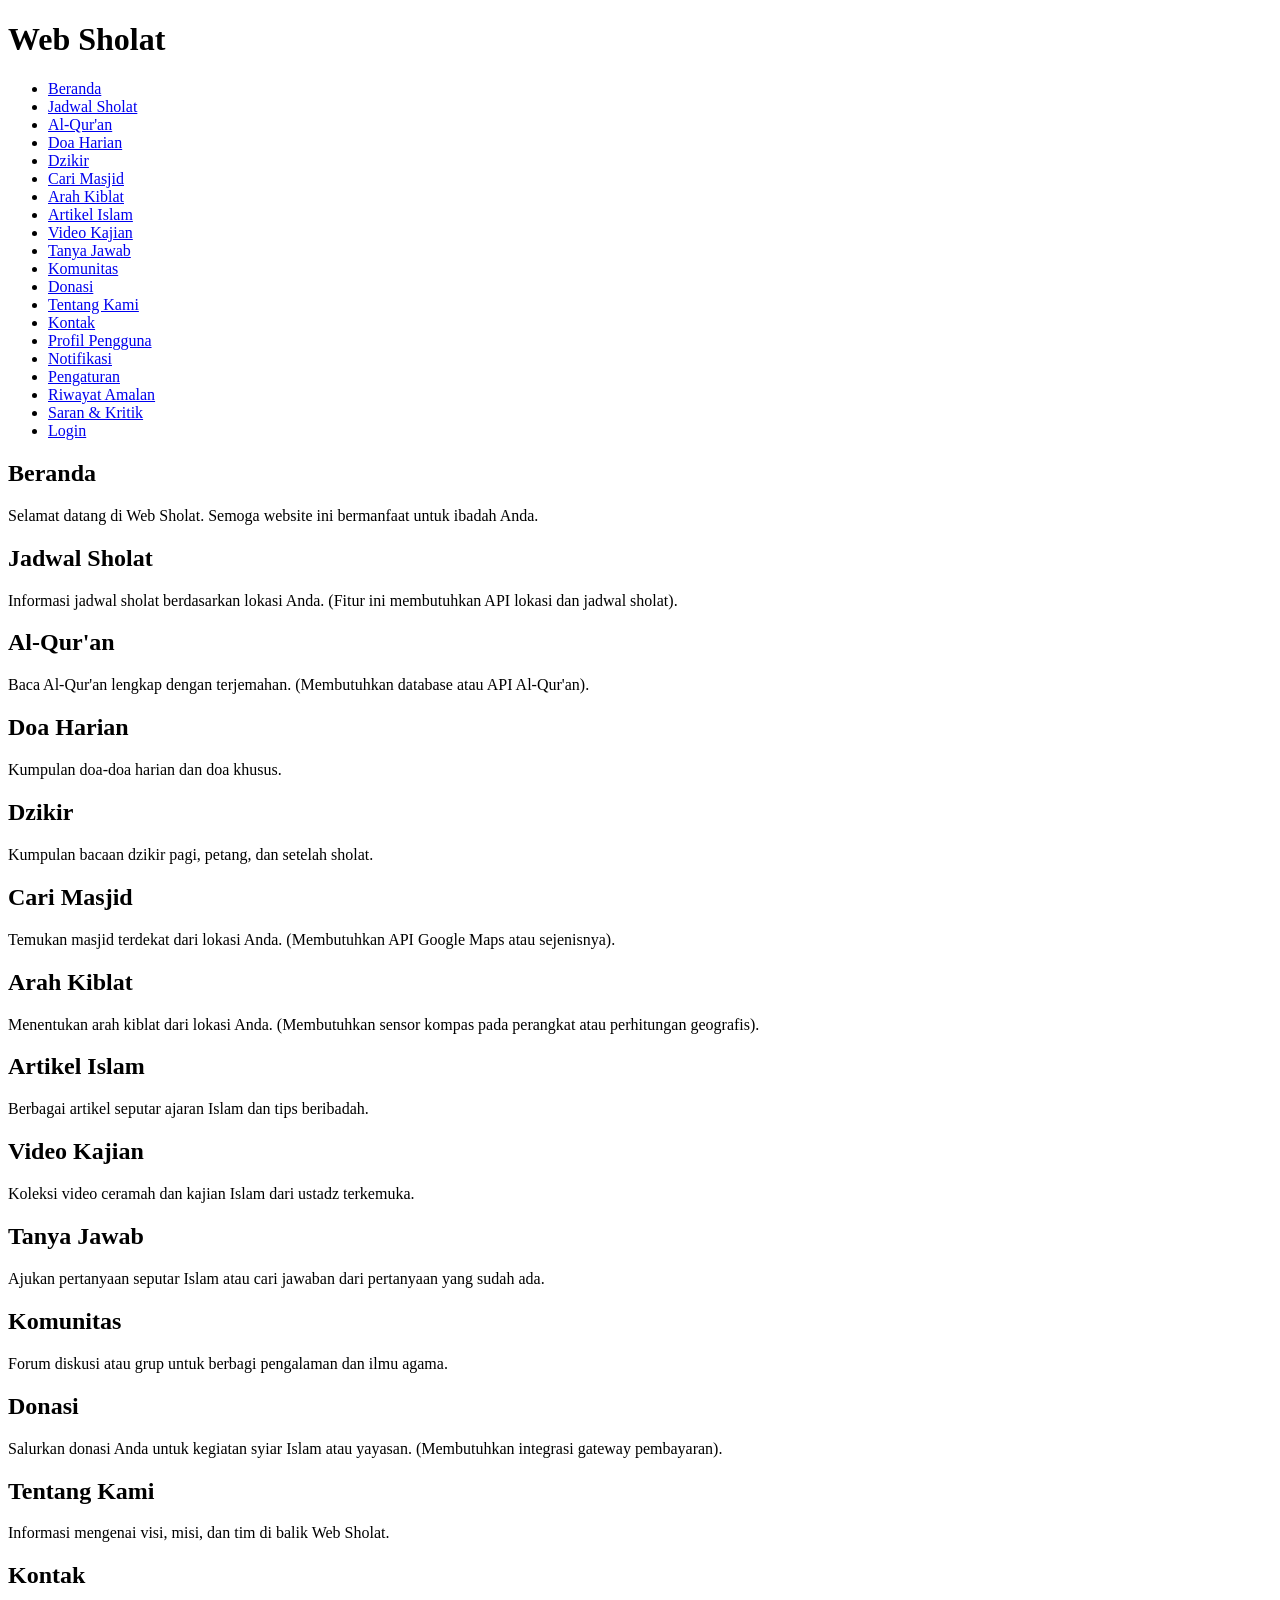
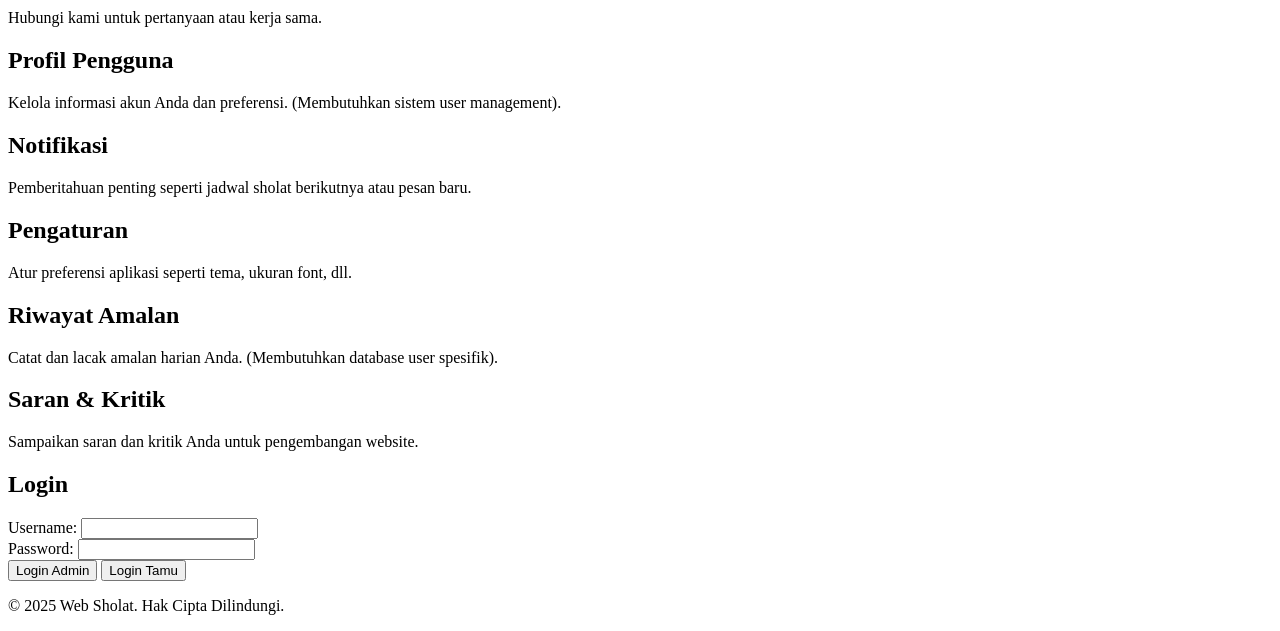
==== index.html @ 11f08c93 "Update index.html" ====
<!DOCTYPE html>
<html lang="id">
<head>
    <meta charset="UTF-8">
    <meta name="viewport" content="width=device-width, initial-scale=1.0">
    <title>Web Sholat - Utama</title>
    <link rel="stylesheet" href="style.css">
</head>
<body>
    <header>
        <h1>Web Sholat</h1>
        <nav>
            <ul>
                <li><a href="#home">Beranda</a></li>
                <li><a href="#jadwal">Jadwal Sholat</a></li>
                <li><a href="#quran">Al-Qur'an</a></li>
                <li><a href="#doa">Doa Harian</a></li>
                <li><a href="#dzikir">Dzikir</a></li>
                <li><a href="#lokasi">Cari Masjid</a></li>
                <li><a href="#kiblat">Arah Kiblat</a></li>
                <li><a href="#artikel">Artikel Islam</a></li>
                <li><a href="#kajian">Video Kajian</a></li>
                <li><a href="#tanya-jawab">Tanya Jawab</a></li>
                <li><a href="#komunitas">Komunitas</a></li>
                <li><a href="#donasi">Donasi</a></li>
                <li><a href="#about">Tentang Kami</a></li>
                <li><a href="#kontak">Kontak</a></li>
                <li><a href="#profil">Profil Pengguna</a></li>
                <li><a href="#notifikasi">Notifikasi</a></li>
                <li><a href="#pengaturan">Pengaturan</a></li>
                <li><a href="#riwayat">Riwayat Amalan</a></li>
                <li><a href="#saran">Saran & Kritik</a></li>
                <li><a href="#login-section">Login</a></li>
            </ul>
        </nav>
    </header>

    <main>
        <section id="home" class="feature-section">
            <h2>Beranda</h2>
            <p>Selamat datang di Web Sholat. Semoga website ini bermanfaat untuk ibadah Anda.</p>
        </section>

        <section id="jadwal" class="feature-section">
            <h2>Jadwal Sholat</h2>
            <p>Informasi jadwal sholat berdasarkan lokasi Anda. (Fitur ini membutuhkan API lokasi dan jadwal sholat).</p>
        </section>

        <section id="quran" class="feature-section">
            <h2>Al-Qur'an</h2>
            <p>Baca Al-Qur'an lengkap dengan terjemahan. (Membutuhkan database atau API Al-Qur'an).</p>
        </section>

        <section id="doa" class="feature-section">
            <h2>Doa Harian</h2>
            <p>Kumpulan doa-doa harian dan doa khusus.</p>
        </section>

        <section id="dzikir" class="feature-section">
            <h2>Dzikir</h2>
            <p>Kumpulan bacaan dzikir pagi, petang, dan setelah sholat.</p>
        </section>

        <section id="lokasi" class="feature-section">
            <h2>Cari Masjid</h2>
            <p>Temukan masjid terdekat dari lokasi Anda. (Membutuhkan API Google Maps atau sejenisnya).</p>
        </section>

        <section id="kiblat" class="feature-section">
            <h2>Arah Kiblat</h2>
            <p>Menentukan arah kiblat dari lokasi Anda. (Membutuhkan sensor kompas pada perangkat atau perhitungan geografis).</p>
        </section>

        <section id="artikel" class="feature-section">
            <h2>Artikel Islam</h2>
            <p>Berbagai artikel seputar ajaran Islam dan tips beribadah.</p>
        </section>

        <section id="kajian" class="feature-section">
            <h2>Video Kajian</h2>
            <p>Koleksi video ceramah dan kajian Islam dari ustadz terkemuka.</p>
        </section>

        <section id="tanya-jawab" class="feature-section">
            <h2>Tanya Jawab</h2>
            <p>Ajukan pertanyaan seputar Islam atau cari jawaban dari pertanyaan yang sudah ada.</p>
        </section>

        <section id="komunitas" class="feature-section">
            <h2>Komunitas</h2>
            <p>Forum diskusi atau grup untuk berbagi pengalaman dan ilmu agama.</p>
        </section>

        <section id="donasi" class="feature-section">
            <h2>Donasi</h2>
            <p>Salurkan donasi Anda untuk kegiatan syiar Islam atau yayasan. (Membutuhkan integrasi gateway pembayaran).</p>
        </section>

        <section id="about" class="feature-section">
            <h2>Tentang Kami</h2>
            <p>Informasi mengenai visi, misi, dan tim di balik Web Sholat.</p>
        </section>

        <section id="kontak" class="feature-section">
            <h2>Kontak</h2>
            <p>Hubungi kami untuk pertanyaan atau kerja sama.</p>
        </section>

        <section id="profil" class="feature-section">
            <h2>Profil Pengguna</h2>
            <p>Kelola informasi akun Anda dan preferensi. (Membutuhkan sistem user management).</p>
        </section>

        <section id="notifikasi" class="feature-section">
            <h2>Notifikasi</h2>
            <p>Pemberitahuan penting seperti jadwal sholat berikutnya atau pesan baru.</p>
        </section>

        <section id="pengaturan" class="feature-section">
            <h2>Pengaturan</h2>
            <p>Atur preferensi aplikasi seperti tema, ukuran font, dll.</p>
        </section>

        <section id="riwayat" class="feature-section">
            <h2>Riwayat Amalan</h2>
            <p>Catat dan lacak amalan harian Anda. (Membutuhkan database user spesifik).</p>
        </section>

        <section id="saran" class="feature-section">
            <h2>Saran & Kritik</h2>
            <p>Sampaikan saran dan kritik Anda untuk pengembangan website.</p>
        </section>

        <section id="login-section" class="feature-section login-form-container">
            <h2>Login</h2>
            <form id="loginForm">
                <div class="form-group">
                    <label for="username">Username:</label>
                    <input type="text" id="username" name="username" required>
                </div>
                <div class="form-group">
                    <label for="password">Password:</label>
                    <input type="password" id="password" name="password" required>
                </div>
                <button type="submit" id="loginAdmin">Login Admin</button>
                <button type="button" id="loginGuest">Login Tamu</button>
                <p id="loginMessage"></p>
            </form>
        </section>
    </main>

    <footer>
        <p>&copy; 2025 Web Sholat. Hak Cipta Dilindungi.</p>
    </footer>

    <script>
        document.getElementById('loginAdmin').addEventListener('click', function(event) {
            event.preventDefault(); // Mencegah form submit default
            const username = document.getElementById('username').value;
            const password = document.getElementById('password').value;
            const loginMessage = document.getElementById('loginMessage');

            if (username === 'admin' && password === '123') {
                loginMessage.textContent = 'Berhasil login sebagai Admin!';
                loginMessage.style.color = 'green';
            } else {
                loginMessage.textContent = 'Username atau password Admin salah.';
                loginMessage.style.color = 'red';
            }
        });

        document.getElementById('loginGuest').addEventListener('click', function(event) {
            event.preventDefault(); // Mencegah form submit default
            const loginMessage = document.getElementById('loginMessage');
            loginMessage.textContent = 'Anda login sebagai Tamu.';
            loginMessage.style.color = 'blue';
        });
    </script>
</body>
</html>
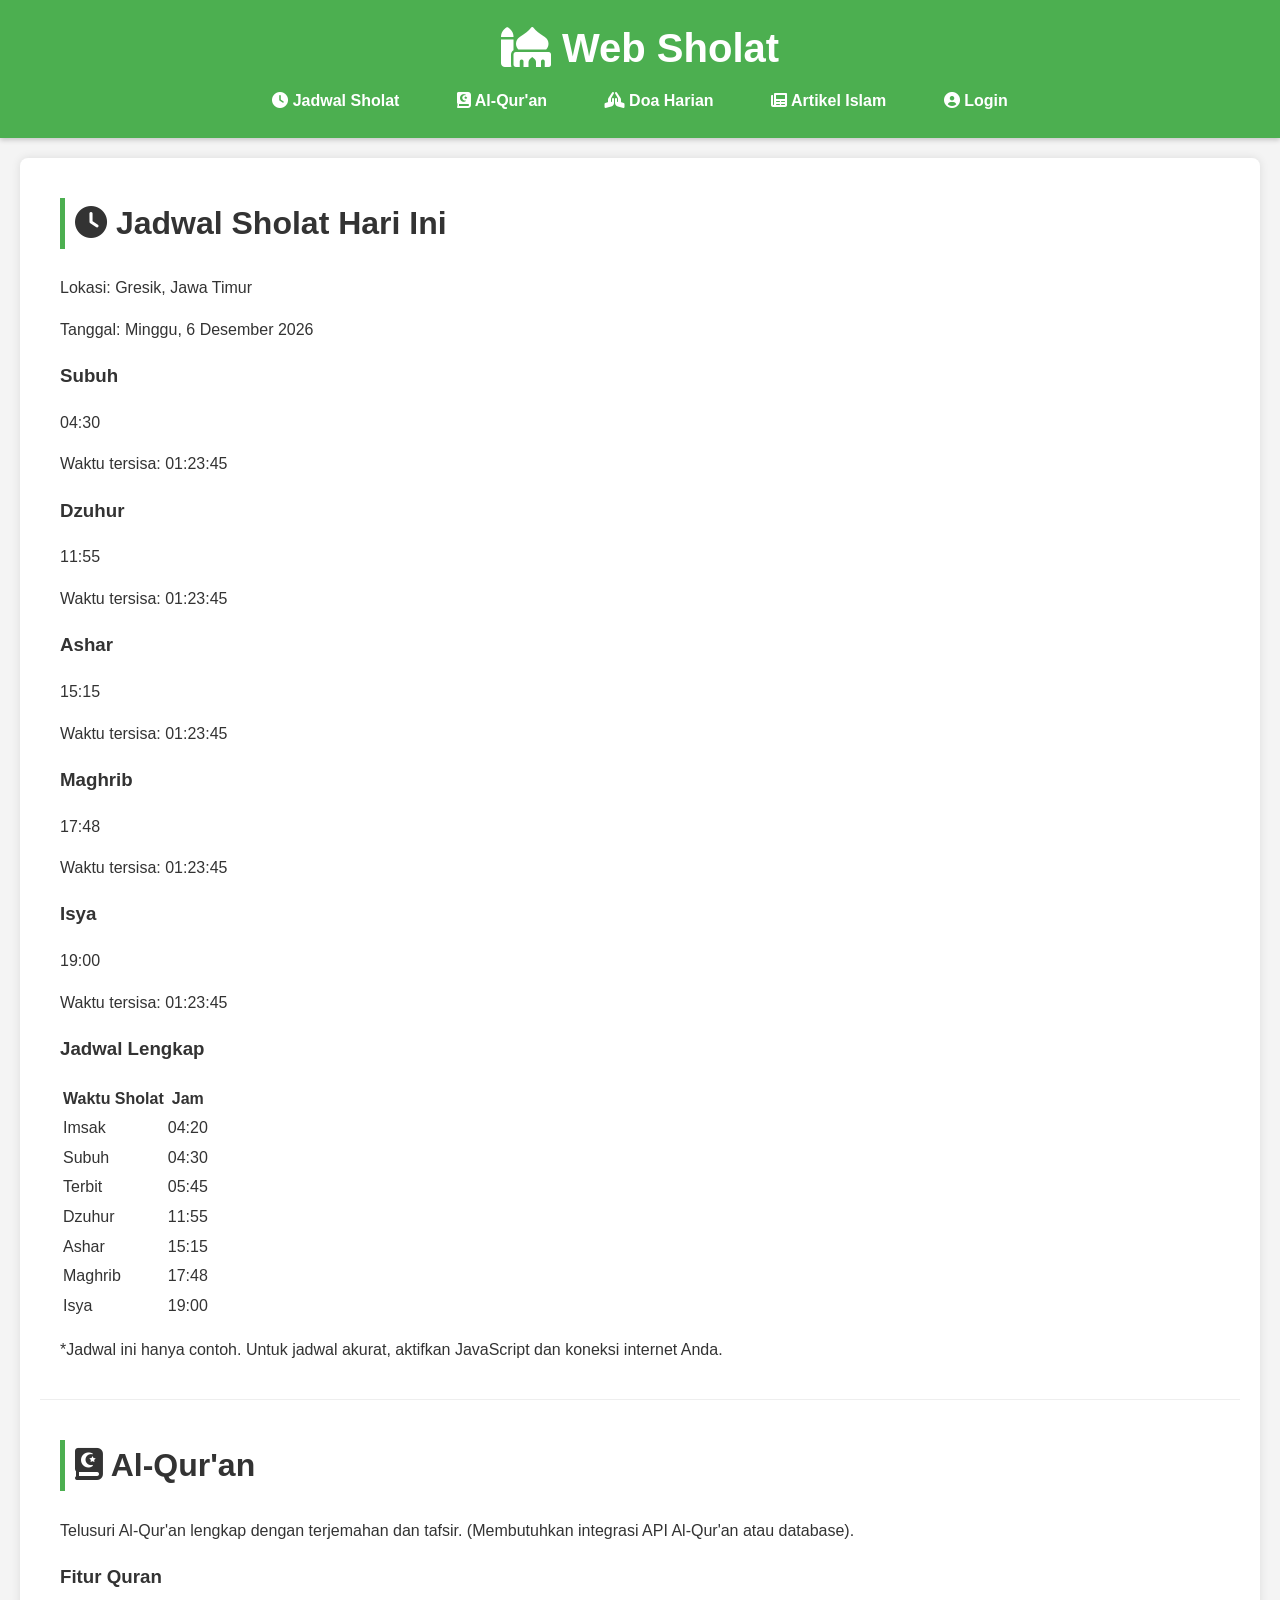
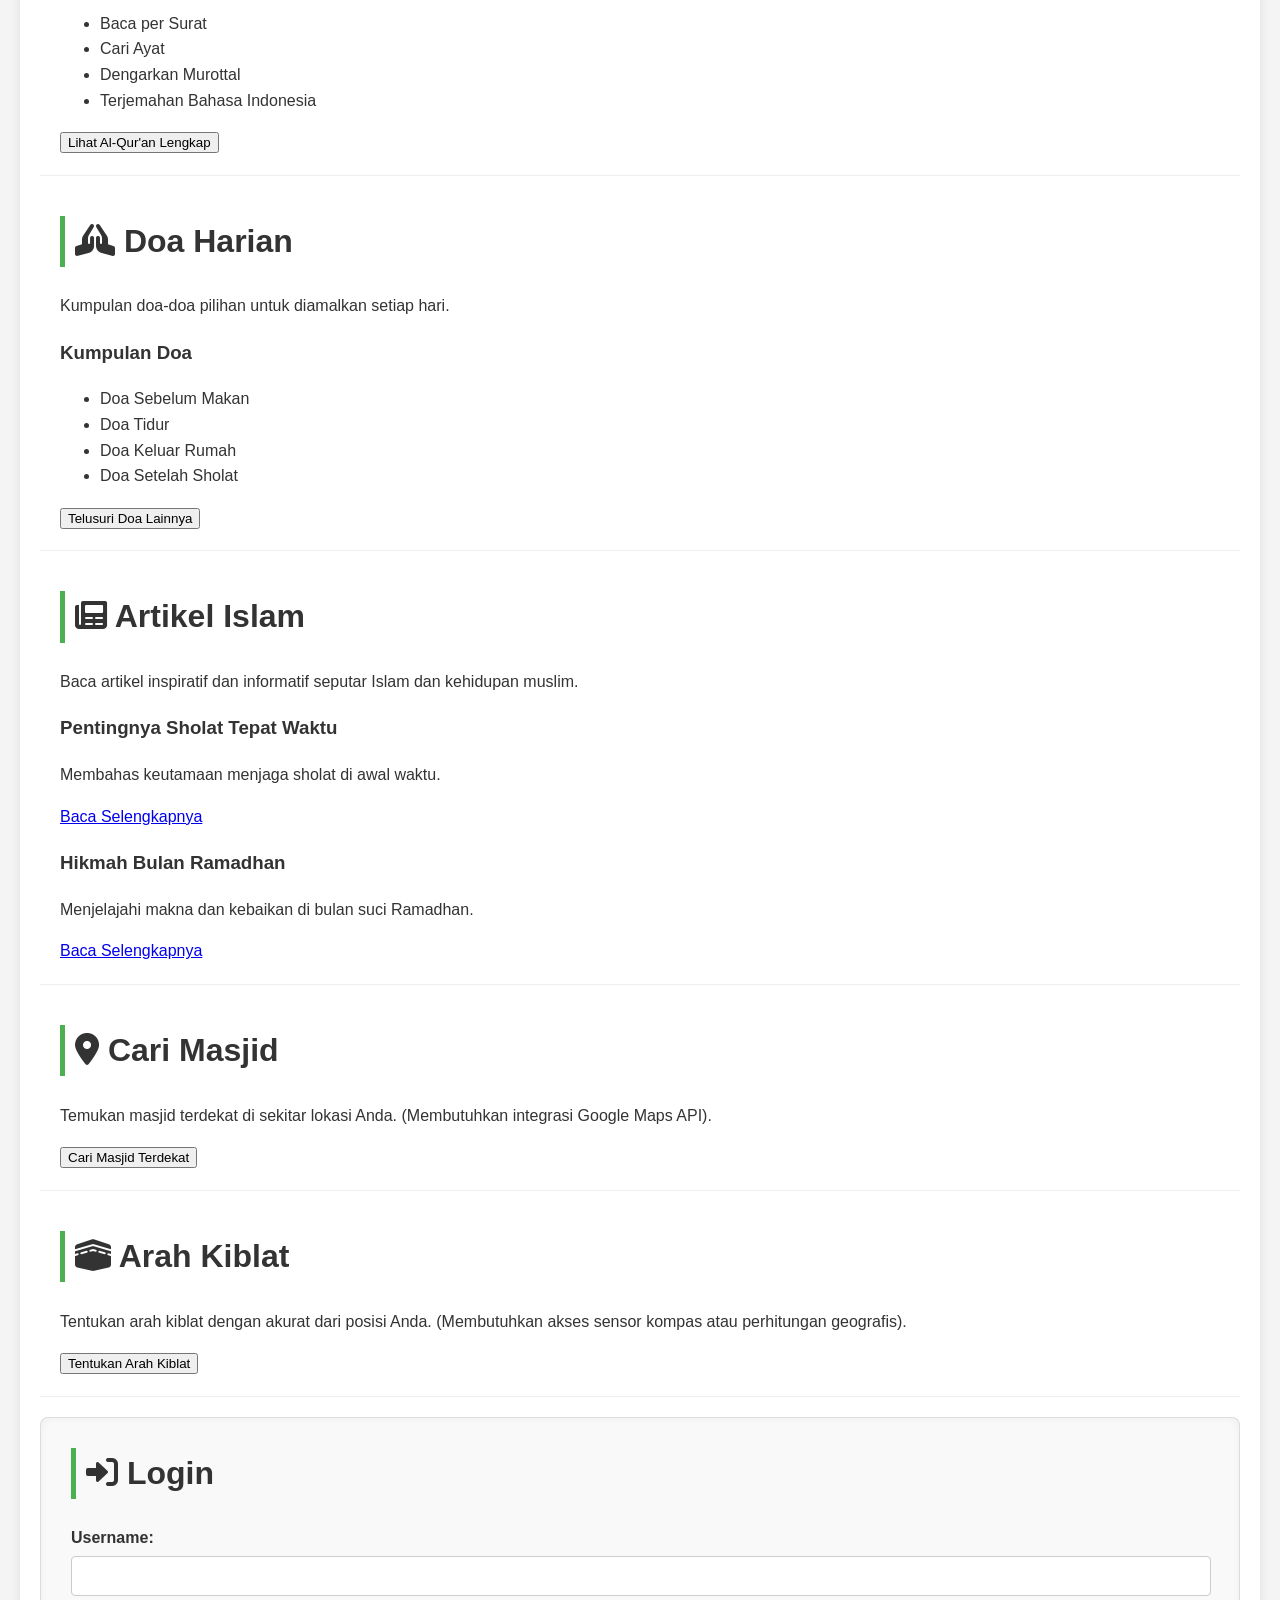
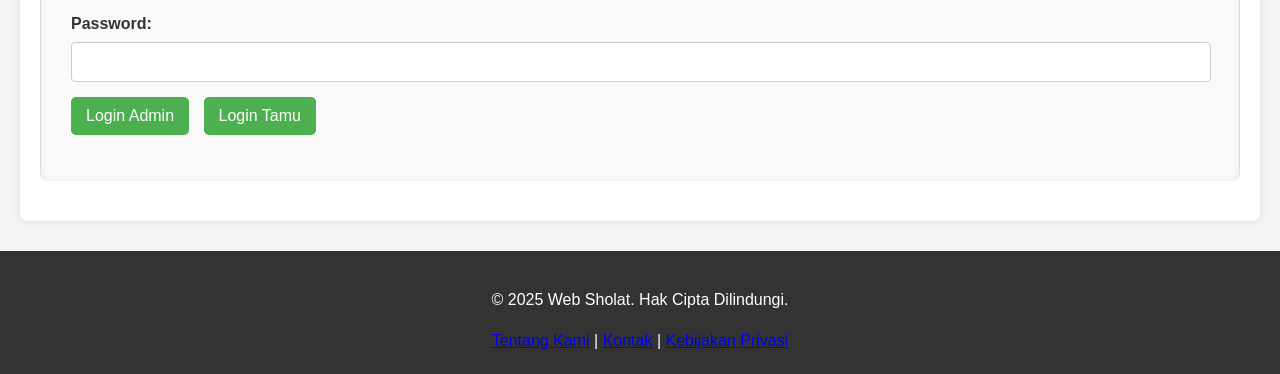
==== commit 07497aae: "Update index.html" ====
--- a/index.html
+++ b/index.html
@@ -3,136 +3,151 @@
 <head>
     <meta charset="UTF-8">
     <meta name="viewport" content="width=device-width, initial-scale=1.0">
-    <title>Web Sholat - Utama</title>
+    <title>Web Sholat - Jadwal Sholat & Info Islami</title>
     <link rel="stylesheet" href="style.css">
+    <link rel="stylesheet" href="https://cdnjs.cloudflare.com/ajax/libs/font-awesome/6.0.0-beta3/css/all.min.css">
 </head>
 <body>
-    <header>
-        <h1>Web Sholat</h1>
-        <nav>
-            <ul>
-                <li><a href="#home">Beranda</a></li>
-                <li><a href="#jadwal">Jadwal Sholat</a></li>
-                <li><a href="#quran">Al-Qur'an</a></li>
-                <li><a href="#doa">Doa Harian</a></li>
-                <li><a href="#dzikir">Dzikir</a></li>
-                <li><a href="#lokasi">Cari Masjid</a></li>
-                <li><a href="#kiblat">Arah Kiblat</a></li>
-                <li><a href="#artikel">Artikel Islam</a></li>
-                <li><a href="#kajian">Video Kajian</a></li>
-                <li><a href="#tanya-jawab">Tanya Jawab</a></li>
-                <li><a href="#komunitas">Komunitas</a></li>
-                <li><a href="#donasi">Donasi</a></li>
-                <li><a href="#about">Tentang Kami</a></li>
-                <li><a href="#kontak">Kontak</a></li>
-                <li><a href="#profil">Profil Pengguna</a></li>
-                <li><a href="#notifikasi">Notifikasi</a></li>
-                <li><a href="#pengaturan">Pengaturan</a></li>
-                <li><a href="#riwayat">Riwayat Amalan</a></li>
-                <li><a href="#saran">Saran & Kritik</a></li>
-                <li><a href="#login-section">Login</a></li>
-            </ul>
-        </nav>
+    <header class="main-header">
+        <div class="container">
+            <div class="logo">
+                <h1><i class="fas fa-mosque"></i> Web Sholat</h1>
+            </div>
+            <nav class="main-nav">
+                <ul>
+                    <li><a href="#jadwal"><i class="fas fa-clock"></i> Jadwal Sholat</a></li>
+                    <li><a href="#quran"><i class="fas fa-book-quran"></i> Al-Qur'an</a></li>
+                    <li><a href="#doa"><i class="fas fa-hands-praying"></i> Doa Harian</a></li>
+                    <li><a href="#artikel"><i class="fas fa-newspaper"></i> Artikel Islam</a></li>
+                    <li><a href="#login-section"><i class="fas fa-user-circle"></i> Login</a></li>
+                </ul>
+            </nav>
+        </div>
     </header>
 
-    <main>
-        <section id="home" class="feature-section">
-            <h2>Beranda</h2>
-            <p>Selamat datang di Web Sholat. Semoga website ini bermanfaat untuk ibadah Anda.</p>
-        </section>
-
-        <section id="jadwal" class="feature-section">
-            <h2>Jadwal Sholat</h2>
-            <p>Informasi jadwal sholat berdasarkan lokasi Anda. (Fitur ini membutuhkan API lokasi dan jadwal sholat).</p>
+    <main class="container">
+        <section id="jadwal" class="feature-section jadwal-sholat-section">
+            <div class="section-header">
+                <h2><i class="fas fa-clock"></i> Jadwal Sholat Hari Ini</h2>
+                <div class="location-info">
+                    <p>Lokasi: <span id="currentLocation">Gresik, Jawa Timur</span></p>
+                    <p>Tanggal: <span id="currentDate">Rabu, 09 Juli 2025</span></p>
+                </div>
+            </div>
+
+            <div class="jadwal-grid">
+                <div class="prayer-time-card">
+                    <h3>Subuh</h3>
+                    <p class="time">04:30</p>
+                    <p class="countdown">Waktu tersisa: 01:23:45</p>
+                </div>
+                <div class="prayer-time-card">
+                    <h3>Dzuhur</h3>
+                    <p class="time">11:55</p>
+                    <p class="countdown">Waktu tersisa: 01:23:45</p>
+                </div>
+                <div class="prayer-time-card">
+                    <h3>Ashar</h3>
+                    <p class="time">15:15</p>
+                    <p class="countdown">Waktu tersisa: 01:23:45</p>
+                </div>
+                <div class="prayer-time-card">
+                    <h3>Maghrib</h3>
+                    <p class="time">17:48</p>
+                    <p class="countdown">Waktu tersisa: 01:23:45</p>
+                </div>
+                <div class="prayer-time-card">
+                    <h3>Isya</h3>
+                    <p class="time">19:00</p>
+                    <p class="countdown">Waktu tersisa: 01:23:45</p>
+                </div>
+            </div>
+
+            <div class="jadwal-detail-table">
+                <h3>Jadwal Lengkap</h3>
+                <table>
+                    <thead>
+                        <tr>
+                            <th>Waktu Sholat</th>
+                            <th>Jam</th>
+                        </tr>
+                    </thead>
+                    <tbody>
+                        <tr><td>Imsak</td><td>04:20</td></tr>
+                        <tr><td>Subuh</td><td>04:30</td></tr>
+                        <tr><td>Terbit</td><td>05:45</td></tr>
+                        <tr><td>Dzuhur</td><td>11:55</td></tr>
+                        <tr><td>Ashar</td><td>15:15</td></tr>
+                        <tr><td>Maghrib</td><td>17:48</td></tr>
+                        <tr><td>Isya</td><td>19:00</td></tr>
+                    </tbody>
+                </table>
+            </div>
+
+            <p class="note-text">*Jadwal ini hanya contoh. Untuk jadwal akurat, aktifkan JavaScript dan koneksi internet Anda.</p>
         </section>
 
         <section id="quran" class="feature-section">
-            <h2>Al-Qur'an</h2>
-            <p>Baca Al-Qur'an lengkap dengan terjemahan. (Membutuhkan database atau API Al-Qur'an).</p>
+            <h2><i class="fas fa-book-quran"></i> Al-Qur'an</h2>
+            <p>Telusuri Al-Qur'an lengkap dengan terjemahan dan tafsir. (Membutuhkan integrasi API Al-Qur'an atau database).</p>
+            <div class="card-feature">
+                <h3>Fitur Quran</h3>
+                <ul>
+                    <li>Baca per Surat</li>
+                    <li>Cari Ayat</li>
+                    <li>Dengarkan Murottal</li>
+                    <li>Terjemahan Bahasa Indonesia</li>
+                </ul>
+                <button class="btn-main">Lihat Al-Qur'an Lengkap</button>
+            </div>
         </section>
 
         <section id="doa" class="feature-section">
-            <h2>Doa Harian</h2>
-            <p>Kumpulan doa-doa harian dan doa khusus.</p>
-        </section>
-
-        <section id="dzikir" class="feature-section">
-            <h2>Dzikir</h2>
-            <p>Kumpulan bacaan dzikir pagi, petang, dan setelah sholat.</p>
+            <h2><i class="fas fa-hands-praying"></i> Doa Harian</h2>
+            <p>Kumpulan doa-doa pilihan untuk diamalkan setiap hari.</p>
+            <div class="card-feature">
+                <h3>Kumpulan Doa</h3>
+                <ul>
+                    <li>Doa Sebelum Makan</li>
+                    <li>Doa Tidur</li>
+                    <li>Doa Keluar Rumah</li>
+                    <li>Doa Setelah Sholat</li>
+                </ul>
+                <button class="btn-main">Telusuri Doa Lainnya</button>
+            </div>
+        </section>
+
+        <section id="artikel" class="feature-section">
+            <h2><i class="fas fa-newspaper"></i> Artikel Islam</h2>
+            <p>Baca artikel inspiratif dan informatif seputar Islam dan kehidupan muslim.</p>
+            <div class="article-grid">
+                <div class="article-card">
+                    <h3>Pentingnya Sholat Tepat Waktu</h3>
+                    <p>Membahas keutamaan menjaga sholat di awal waktu.</p>
+                    <a href="#" class="read-more">Baca Selengkapnya</a>
+                </div>
+                <div class="article-card">
+                    <h3>Hikmah Bulan Ramadhan</h3>
+                    <p>Menjelajahi makna dan kebaikan di bulan suci Ramadhan.</p>
+                    <a href="#" class="read-more">Baca Selengkapnya</a>
+                </div>
+            </div>
         </section>
 
         <section id="lokasi" class="feature-section">
-            <h2>Cari Masjid</h2>
-            <p>Temukan masjid terdekat dari lokasi Anda. (Membutuhkan API Google Maps atau sejenisnya).</p>
+            <h2><i class="fas fa-map-marker-alt"></i> Cari Masjid</h2>
+            <p>Temukan masjid terdekat di sekitar lokasi Anda. (Membutuhkan integrasi Google Maps API).</p>
+            <button class="btn-main">Cari Masjid Terdekat</button>
         </section>
 
         <section id="kiblat" class="feature-section">
-            <h2>Arah Kiblat</h2>
-            <p>Menentukan arah kiblat dari lokasi Anda. (Membutuhkan sensor kompas pada perangkat atau perhitungan geografis).</p>
-        </section>
-
-        <section id="artikel" class="feature-section">
-            <h2>Artikel Islam</h2>
-            <p>Berbagai artikel seputar ajaran Islam dan tips beribadah.</p>
-        </section>
-
-        <section id="kajian" class="feature-section">
-            <h2>Video Kajian</h2>
-            <p>Koleksi video ceramah dan kajian Islam dari ustadz terkemuka.</p>
-        </section>
-
-        <section id="tanya-jawab" class="feature-section">
-            <h2>Tanya Jawab</h2>
-            <p>Ajukan pertanyaan seputar Islam atau cari jawaban dari pertanyaan yang sudah ada.</p>
-        </section>
-
-        <section id="komunitas" class="feature-section">
-            <h2>Komunitas</h2>
-            <p>Forum diskusi atau grup untuk berbagi pengalaman dan ilmu agama.</p>
-        </section>
-
-        <section id="donasi" class="feature-section">
-            <h2>Donasi</h2>
-            <p>Salurkan donasi Anda untuk kegiatan syiar Islam atau yayasan. (Membutuhkan integrasi gateway pembayaran).</p>
-        </section>
-
-        <section id="about" class="feature-section">
-            <h2>Tentang Kami</h2>
-            <p>Informasi mengenai visi, misi, dan tim di balik Web Sholat.</p>
-        </section>
-
-        <section id="kontak" class="feature-section">
-            <h2>Kontak</h2>
-            <p>Hubungi kami untuk pertanyaan atau kerja sama.</p>
-        </section>
-
-        <section id="profil" class="feature-section">
-            <h2>Profil Pengguna</h2>
-            <p>Kelola informasi akun Anda dan preferensi. (Membutuhkan sistem user management).</p>
-        </section>
-
-        <section id="notifikasi" class="feature-section">
-            <h2>Notifikasi</h2>
-            <p>Pemberitahuan penting seperti jadwal sholat berikutnya atau pesan baru.</p>
-        </section>
-
-        <section id="pengaturan" class="feature-section">
-            <h2>Pengaturan</h2>
-            <p>Atur preferensi aplikasi seperti tema, ukuran font, dll.</p>
-        </section>
-
-        <section id="riwayat" class="feature-section">
-            <h2>Riwayat Amalan</h2>
-            <p>Catat dan lacak amalan harian Anda. (Membutuhkan database user spesifik).</p>
-        </section>
-
-        <section id="saran" class="feature-section">
-            <h2>Saran & Kritik</h2>
-            <p>Sampaikan saran dan kritik Anda untuk pengembangan website.</p>
+            <h2><i class="fas fa-kaaba"></i> Arah Kiblat</h2>
+            <p>Tentukan arah kiblat dengan akurat dari posisi Anda. (Membutuhkan akses sensor kompas atau perhitungan geografis).</p>
+            <button class="btn-main">Tentukan Arah Kiblat</button>
         </section>
 
         <section id="login-section" class="feature-section login-form-container">
-            <h2>Login</h2>
+            <h2><i class="fas fa-sign-in-alt"></i> Login</h2>
             <form id="loginForm">
                 <div class="form-group">
                     <label for="username">Username:</label>
@@ -142,20 +157,28 @@
                     <label for="password">Password:</label>
                     <input type="password" id="password" name="password" required>
                 </div>
-                <button type="submit" id="loginAdmin">Login Admin</button>
-                <button type="button" id="loginGuest">Login Tamu</button>
-                <p id="loginMessage"></p>
+                <button type="submit" id="loginAdmin" class="btn-primary">Login Admin</button>
+                <button type="button" id="loginGuest" class="btn-secondary">Login Tamu</button>
+                <p id="loginMessage" class="message"></p>
             </form>
         </section>
     </main>
 
-    <footer>
-        <p>&copy; 2025 Web Sholat. Hak Cipta Dilindungi.</p>
+    <footer class="main-footer">
+        <div class="container">
+            <p>&copy; 2025 Web Sholat. Hak Cipta Dilindungi.</p>
+            <div class="footer-links">
+                <a href="#">Tentang Kami</a> |
+                <a href="#">Kontak</a> |
+                <a href="#">Kebijakan Privasi</a>
+            </div>
+        </div>
     </footer>
 
     <script>
+        // CLIENT-SIDE LOGIN SIMULATION (NOT SECURE FOR PRODUCTION)
         document.getElementById('loginAdmin').addEventListener('click', function(event) {
-            event.preventDefault(); // Mencegah form submit default
+            event.preventDefault();
             const username = document.getElementById('username').value;
             const password = document.getElementById('password').value;
             const loginMessage = document.getElementById('loginMessage');
@@ -163,6 +186,7 @@
             if (username === 'admin' && password === '123') {
                 loginMessage.textContent = 'Berhasil login sebagai Admin!';
                 loginMessage.style.color = 'green';
+                // Di sini Anda akan mengarahkan ke dashboard admin atau mengatur sesi
             } else {
                 loginMessage.textContent = 'Username atau password Admin salah.';
                 loginMessage.style.color = 'red';
@@ -170,10 +194,19 @@
         });
 
         document.getElementById('loginGuest').addEventListener('click', function(event) {
-            event.preventDefault(); // Mencegah form submit default
+            event.preventDefault();
             const loginMessage = document.getElementById('loginMessage');
             loginMessage.textContent = 'Anda login sebagai Tamu.';
             loginMessage.style.color = 'blue';
+            // Di sini Anda akan mengarahkan ke halaman utama atau mengatur sesi tamu
+        });
+
+        // Update current date (basic client-side)
+        document.addEventListener('DOMContentLoaded', () => {
+            const dateOptions = { weekday: 'long', year: 'numeric', month: 'long', day: 'numeric' };
+            const today = new Date();
+            document.getElementById('currentDate').textContent = today.toLocaleDateString('id-ID', dateOptions);
+            // Untuk lokasi, ini hanya teks statis. Perlu geolocation API sungguhan.
         });
     </script>
 </body>
--- a/style.css
+++ b/style.css
@@ -0,0 +1,185 @@
+/* General Body Styles */
+body {
+    font-family: Arial, sans-serif;
+    margin: 0;
+    padding: 0;
+    background-color: #f4f4f4;
+    color: #333;
+    line-height: 1.6;
+}
+
+/* Header Styles */
+header {
+    background-color: #4CAF50;
+    color: white;
+    padding: 1rem 0;
+    text-align: center;
+    box-shadow: 0 2px 5px rgba(0,0,0,0.2);
+}
+
+header h1 {
+    margin: 0;
+    font-size: 2.5rem;
+}
+
+/* Navigation Styles */
+nav ul {
+    list-style: none;
+    padding: 0;
+    margin: 0;
+    display: flex;
+    flex-wrap: wrap;
+    justify-content: center;
+}
+
+nav ul li {
+    margin: 0.5rem 0.8rem;
+}
+
+nav ul li a {
+    color: white;
+    text-decoration: none;
+    font-weight: bold;
+    padding: 0.5rem 1rem;
+    border-radius: 5px;
+    transition: background-color 0.3s ease;
+}
+
+nav ul li a:hover,
+nav ul li a:focus {
+    background-color: #45a049;
+}
+
+/* Main Content Styles */
+main {
+    padding: 20px;
+    max-width: 1200px;
+    margin: 20px auto;
+    background-color: #fff;
+    border-radius: 8px;
+    box-shadow: 0 0 10px rgba(0,0,0,0.1);
+}
+
+/* Feature Section Styles */
+.feature-section {
+    padding: 20px;
+    margin-bottom: 20px;
+    border-bottom: 1px solid #eee;
+}
+
+.feature-section:last-child {
+    border-bottom: none;
+}
+
+.feature-section h2 {
+    color: #333;
+    font-size: 2rem;
+    margin-top: 0;
+    border-left: 5px solid #4CAF50;
+    padding-left: 10px;
+}
+
+/* Login Form Specific Styles */
+.login-form-container {
+    background-color: #f9f9f9;
+    border: 1px solid #ddd;
+    padding: 30px;
+    border-radius: 8px;
+    box-shadow: inset 0 0 8px rgba(0,0,0,0.05);
+}
+
+.form-group {
+    margin-bottom: 15px;
+}
+
+.form-group label {
+    display: block;
+    margin-bottom: 5px;
+    font-weight: bold;
+}
+
+.form-group input[type="text"],
+.form-group input[type="password"] {
+    width: calc(100% - 20px);
+    padding: 10px;
+    border: 1px solid #ccc;
+    border-radius: 4px;
+    font-size: 1rem;
+}
+
+.login-form-container button {
+    background-color: #4CAF50;
+    color: white;
+    padding: 10px 15px;
+    border: none;
+    border-radius: 5px;
+    cursor: pointer;
+    font-size: 1rem;
+    margin-right: 10px;
+    transition: background-color 0.3s ease;
+}
+
+.login-form-container button:hover {
+    background-color: #45a049;
+}
+
+#loginMessage {
+    margin-top: 15px;
+    font-weight: bold;
+    text-align: center;
+}
+
+/* Footer Styles */
+footer {
+    text-align: center;
+    padding: 20px;
+    background-color: #333;
+    color: white;
+    margin-top: 30px;
+}
+
+/* Responsive Design */
+@media (max-width: 768px) {
+    nav ul {
+        flex-direction: column;
+        align-items: center;
+    }
+
+    nav ul li {
+        margin: 0.5rem 0;
+    }
+
+    main {
+        margin: 10px;
+        padding: 15px;
+    }
+
+    .feature-section {
+        padding: 15px;
+    }
+
+    .feature-section h2 {
+        font-size: 1.8rem;
+    }
+}
+
+@media (max-width: 480px) {
+    header h1 {
+        font-size: 2rem;
+    }
+
+    .feature-section h2 {
+        font-size: 1.5rem;
+    }
+
+    .form-group input[type="text"],
+    .form-group input[type="password"] {
+        width: 100%; /* Full width on smaller screens */
+    }
+
+    .login-form-container button {
+        width: 100%;
+        margin-right: 0;
+        margin-bottom: 10px;
+    }
+}
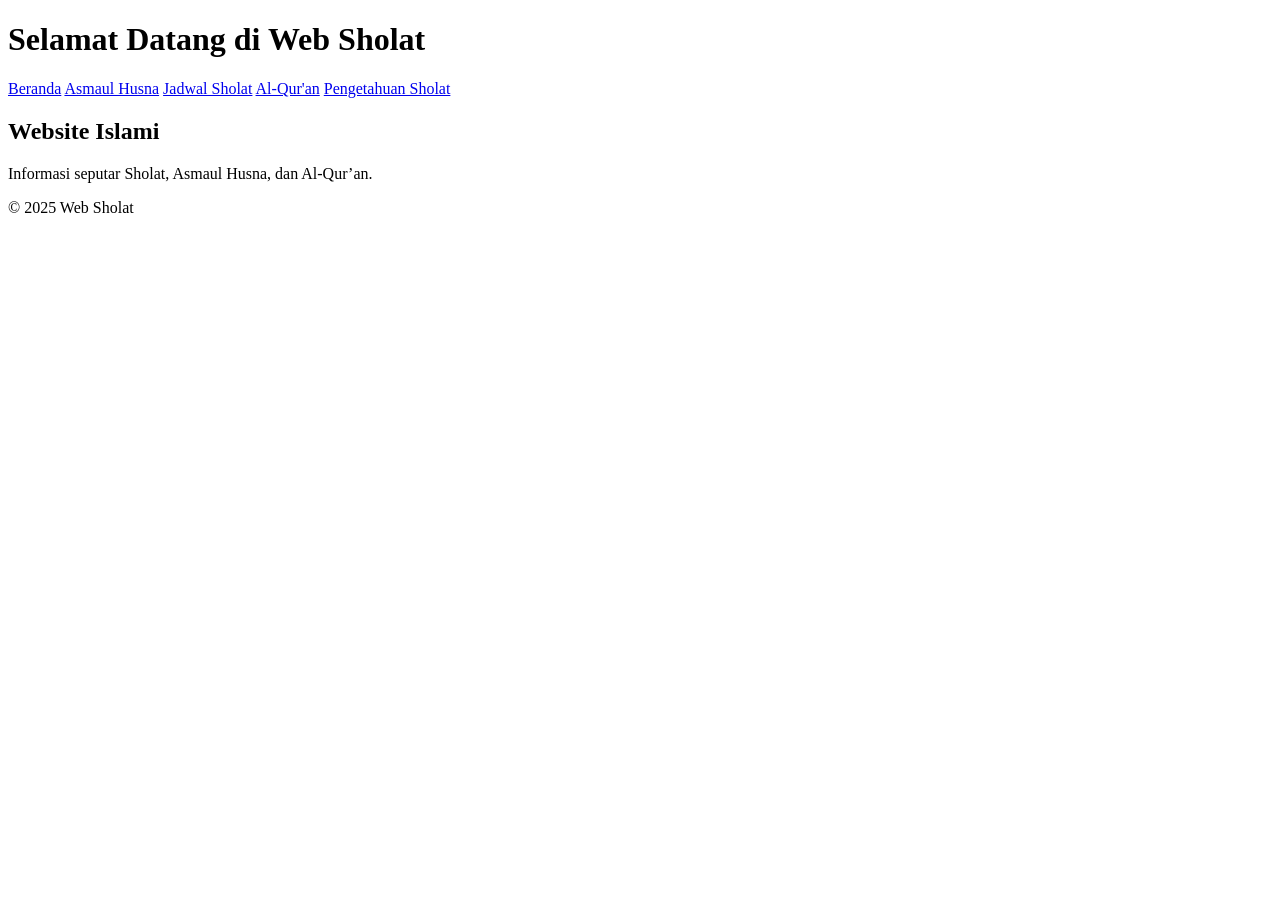
==== commit 479fe04b: "Update index.html" ====
--- a/index.html
+++ b/index.html
@@ -2,212 +2,26 @@
 <html lang="id">
 <head>
     <meta charset="UTF-8">
-    <meta name="viewport" content="width=device-width, initial-scale=1.0">
-    <title>Web Sholat - Jadwal Sholat & Info Islami</title>
-    <link rel="stylesheet" href="style.css">
-    <link rel="stylesheet" href="https://cdnjs.cloudflare.com/ajax/libs/font-awesome/6.0.0-beta3/css/all.min.css">
+    <title>Web Sholat</title>
+    <link rel="stylesheet" href="css/style.css">
 </head>
 <body>
-    <header class="main-header">
-        <div class="container">
-            <div class="logo">
-                <h1><i class="fas fa-mosque"></i> Web Sholat</h1>
-            </div>
-            <nav class="main-nav">
-                <ul>
-                    <li><a href="#jadwal"><i class="fas fa-clock"></i> Jadwal Sholat</a></li>
-                    <li><a href="#quran"><i class="fas fa-book-quran"></i> Al-Qur'an</a></li>
-                    <li><a href="#doa"><i class="fas fa-hands-praying"></i> Doa Harian</a></li>
-                    <li><a href="#artikel"><i class="fas fa-newspaper"></i> Artikel Islam</a></li>
-                    <li><a href="#login-section"><i class="fas fa-user-circle"></i> Login</a></li>
-                </ul>
-            </nav>
-        </div>
+    <header>
+        <h1>Selamat Datang di Web Sholat</h1>
+        <nav>
+            <a href="index.html">Beranda</a>
+            <a href="asmaul-husna.html">Asmaul Husna</a>
+            <a href="jadwal-sholat.html">Jadwal Sholat</a>
+            <a href="alquran.html">Al-Qur'an</a>
+            <a href="pengetahuan.html">Pengetahuan Sholat</a>
+        </nav>
     </header>
-
-    <main class="container">
-        <section id="jadwal" class="feature-section jadwal-sholat-section">
-            <div class="section-header">
-                <h2><i class="fas fa-clock"></i> Jadwal Sholat Hari Ini</h2>
-                <div class="location-info">
-                    <p>Lokasi: <span id="currentLocation">Gresik, Jawa Timur</span></p>
-                    <p>Tanggal: <span id="currentDate">Rabu, 09 Juli 2025</span></p>
-                </div>
-            </div>
-
-            <div class="jadwal-grid">
-                <div class="prayer-time-card">
-                    <h3>Subuh</h3>
-                    <p class="time">04:30</p>
-                    <p class="countdown">Waktu tersisa: 01:23:45</p>
-                </div>
-                <div class="prayer-time-card">
-                    <h3>Dzuhur</h3>
-                    <p class="time">11:55</p>
-                    <p class="countdown">Waktu tersisa: 01:23:45</p>
-                </div>
-                <div class="prayer-time-card">
-                    <h3>Ashar</h3>
-                    <p class="time">15:15</p>
-                    <p class="countdown">Waktu tersisa: 01:23:45</p>
-                </div>
-                <div class="prayer-time-card">
-                    <h3>Maghrib</h3>
-                    <p class="time">17:48</p>
-                    <p class="countdown">Waktu tersisa: 01:23:45</p>
-                </div>
-                <div class="prayer-time-card">
-                    <h3>Isya</h3>
-                    <p class="time">19:00</p>
-                    <p class="countdown">Waktu tersisa: 01:23:45</p>
-                </div>
-            </div>
-
-            <div class="jadwal-detail-table">
-                <h3>Jadwal Lengkap</h3>
-                <table>
-                    <thead>
-                        <tr>
-                            <th>Waktu Sholat</th>
-                            <th>Jam</th>
-                        </tr>
-                    </thead>
-                    <tbody>
-                        <tr><td>Imsak</td><td>04:20</td></tr>
-                        <tr><td>Subuh</td><td>04:30</td></tr>
-                        <tr><td>Terbit</td><td>05:45</td></tr>
-                        <tr><td>Dzuhur</td><td>11:55</td></tr>
-                        <tr><td>Ashar</td><td>15:15</td></tr>
-                        <tr><td>Maghrib</td><td>17:48</td></tr>
-                        <tr><td>Isya</td><td>19:00</td></tr>
-                    </tbody>
-                </table>
-            </div>
-
-            <p class="note-text">*Jadwal ini hanya contoh. Untuk jadwal akurat, aktifkan JavaScript dan koneksi internet Anda.</p>
-        </section>
-
-        <section id="quran" class="feature-section">
-            <h2><i class="fas fa-book-quran"></i> Al-Qur'an</h2>
-            <p>Telusuri Al-Qur'an lengkap dengan terjemahan dan tafsir. (Membutuhkan integrasi API Al-Qur'an atau database).</p>
-            <div class="card-feature">
-                <h3>Fitur Quran</h3>
-                <ul>
-                    <li>Baca per Surat</li>
-                    <li>Cari Ayat</li>
-                    <li>Dengarkan Murottal</li>
-                    <li>Terjemahan Bahasa Indonesia</li>
-                </ul>
-                <button class="btn-main">Lihat Al-Qur'an Lengkap</button>
-            </div>
-        </section>
-
-        <section id="doa" class="feature-section">
-            <h2><i class="fas fa-hands-praying"></i> Doa Harian</h2>
-            <p>Kumpulan doa-doa pilihan untuk diamalkan setiap hari.</p>
-            <div class="card-feature">
-                <h3>Kumpulan Doa</h3>
-                <ul>
-                    <li>Doa Sebelum Makan</li>
-                    <li>Doa Tidur</li>
-                    <li>Doa Keluar Rumah</li>
-                    <li>Doa Setelah Sholat</li>
-                </ul>
-                <button class="btn-main">Telusuri Doa Lainnya</button>
-            </div>
-        </section>
-
-        <section id="artikel" class="feature-section">
-            <h2><i class="fas fa-newspaper"></i> Artikel Islam</h2>
-            <p>Baca artikel inspiratif dan informatif seputar Islam dan kehidupan muslim.</p>
-            <div class="article-grid">
-                <div class="article-card">
-                    <h3>Pentingnya Sholat Tepat Waktu</h3>
-                    <p>Membahas keutamaan menjaga sholat di awal waktu.</p>
-                    <a href="#" class="read-more">Baca Selengkapnya</a>
-                </div>
-                <div class="article-card">
-                    <h3>Hikmah Bulan Ramadhan</h3>
-                    <p>Menjelajahi makna dan kebaikan di bulan suci Ramadhan.</p>
-                    <a href="#" class="read-more">Baca Selengkapnya</a>
-                </div>
-            </div>
-        </section>
-
-        <section id="lokasi" class="feature-section">
-            <h2><i class="fas fa-map-marker-alt"></i> Cari Masjid</h2>
-            <p>Temukan masjid terdekat di sekitar lokasi Anda. (Membutuhkan integrasi Google Maps API).</p>
-            <button class="btn-main">Cari Masjid Terdekat</button>
-        </section>
-
-        <section id="kiblat" class="feature-section">
-            <h2><i class="fas fa-kaaba"></i> Arah Kiblat</h2>
-            <p>Tentukan arah kiblat dengan akurat dari posisi Anda. (Membutuhkan akses sensor kompas atau perhitungan geografis).</p>
-            <button class="btn-main">Tentukan Arah Kiblat</button>
-        </section>
-
-        <section id="login-section" class="feature-section login-form-container">
-            <h2><i class="fas fa-sign-in-alt"></i> Login</h2>
-            <form id="loginForm">
-                <div class="form-group">
-                    <label for="username">Username:</label>
-                    <input type="text" id="username" name="username" required>
-                </div>
-                <div class="form-group">
-                    <label for="password">Password:</label>
-                    <input type="password" id="password" name="password" required>
-                </div>
-                <button type="submit" id="loginAdmin" class="btn-primary">Login Admin</button>
-                <button type="button" id="loginGuest" class="btn-secondary">Login Tamu</button>
-                <p id="loginMessage" class="message"></p>
-            </form>
-        </section>
+    <main>
+        <h2>Website Islami</h2>
+        <p>Informasi seputar Sholat, Asmaul Husna, dan Al-Qur’an.</p>
     </main>
-
-    <footer class="main-footer">
-        <div class="container">
-            <p>&copy; 2025 Web Sholat. Hak Cipta Dilindungi.</p>
-            <div class="footer-links">
-                <a href="#">Tentang Kami</a> |
-                <a href="#">Kontak</a> |
-                <a href="#">Kebijakan Privasi</a>
-            </div>
-        </div>
+    <footer>
+        <p>&copy; 2025 Web Sholat</p>
     </footer>
-
-    <script>
-        // CLIENT-SIDE LOGIN SIMULATION (NOT SECURE FOR PRODUCTION)
-        document.getElementById('loginAdmin').addEventListener('click', function(event) {
-            event.preventDefault();
-            const username = document.getElementById('username').value;
-            const password = document.getElementById('password').value;
-            const loginMessage = document.getElementById('loginMessage');
-
-            if (username === 'admin' && password === '123') {
-                loginMessage.textContent = 'Berhasil login sebagai Admin!';
-                loginMessage.style.color = 'green';
-                // Di sini Anda akan mengarahkan ke dashboard admin atau mengatur sesi
-            } else {
-                loginMessage.textContent = 'Username atau password Admin salah.';
-                loginMessage.style.color = 'red';
-            }
-        });
-
-        document.getElementById('loginGuest').addEventListener('click', function(event) {
-            event.preventDefault();
-            const loginMessage = document.getElementById('loginMessage');
-            loginMessage.textContent = 'Anda login sebagai Tamu.';
-            loginMessage.style.color = 'blue';
-            // Di sini Anda akan mengarahkan ke halaman utama atau mengatur sesi tamu
-        });
-
-        // Update current date (basic client-side)
-        document.addEventListener('DOMContentLoaded', () => {
-            const dateOptions = { weekday: 'long', year: 'numeric', month: 'long', day: 'numeric' };
-            const today = new Date();
-            document.getElementById('currentDate').textContent = today.toLocaleDateString('id-ID', dateOptions);
-            // Untuk lokasi, ini hanya teks statis. Perlu geolocation API sungguhan.
-        });
-    </script>
 </body>
 </html>
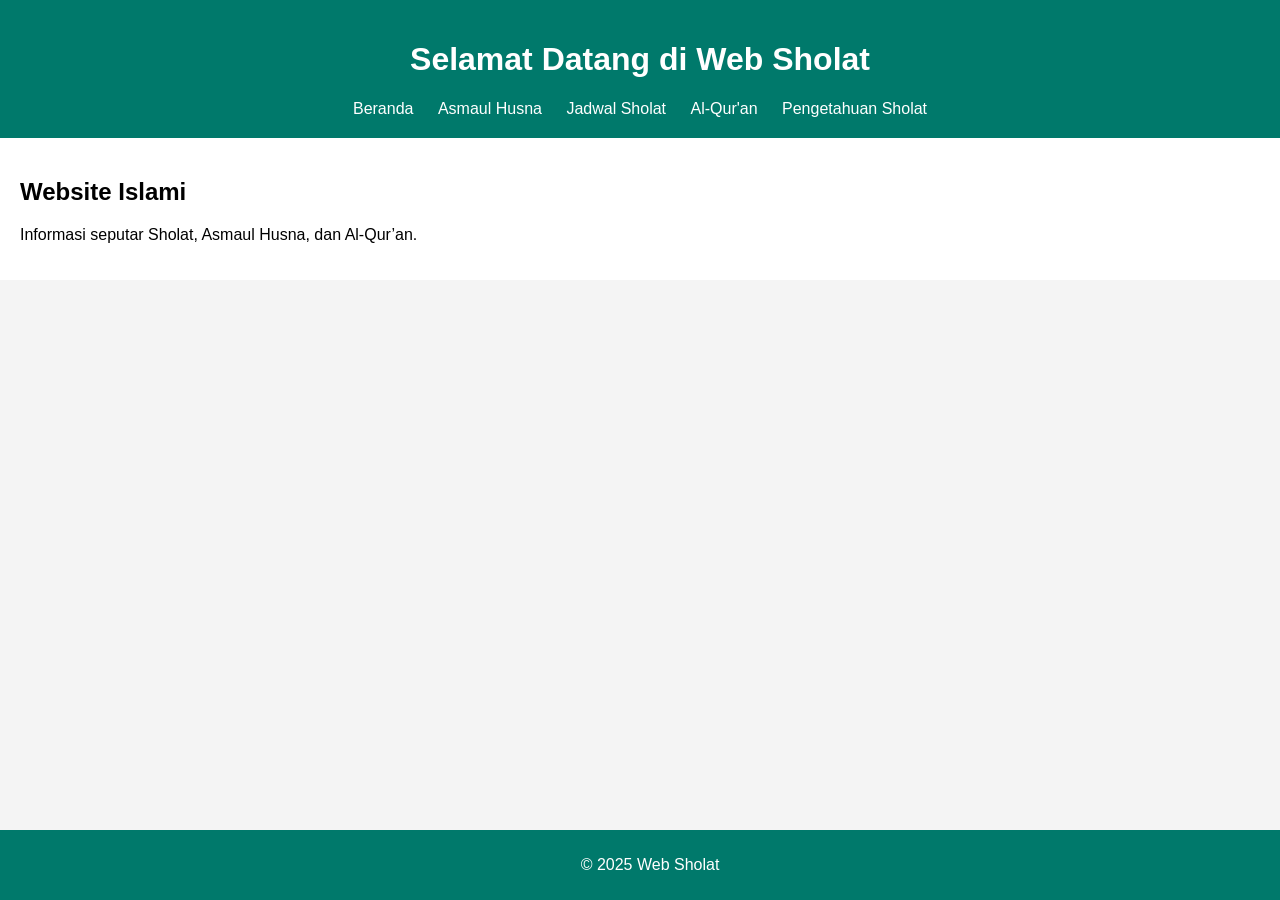
==== commit b6bd15a1: "Update index.html" ====
--- a/index.html
+++ b/index.html
@@ -3,7 +3,7 @@
 <head>
     <meta charset="UTF-8">
     <title>Web Sholat</title>
-    <link rel="stylesheet" href="css/style.css">
+    <link rel="stylesheet" href="style.css">
 </head>
 <body>
     <header>
--- a/style.css
+++ b/style.css
@@ -0,0 +1,49 @@
+body {
+    font-family: Arial, sans-serif;
+    background-color: #f4f4f4;
+    margin: 0;
+    padding: 0;
+}
+
+header {
+    background-color: #00796B;
+    color: white;
+    padding: 20px;
+    text-align: center;
+}
+
+nav a {
+    margin: 0 10px;
+    color: white;
+    text-decoration: none;
+}
+
+main {
+    padding: 20px;
+    background-color: white;
+}
+
+table {
+    width: 100%;
+    border-collapse: collapse;
+    margin-top: 20px;
+}
+
+table, th, td {
+    border: 1px solid #333;
+}
+
+th, td {
+    padding: 10px;
+    text-align: center;
+}
+
+footer {
+    text-align: center;
+    padding: 10px;
+    background-color: #00796B;
+    color: white;
+    position: fixed;
+    bottom: 0;
+    width: 100%;
+}
